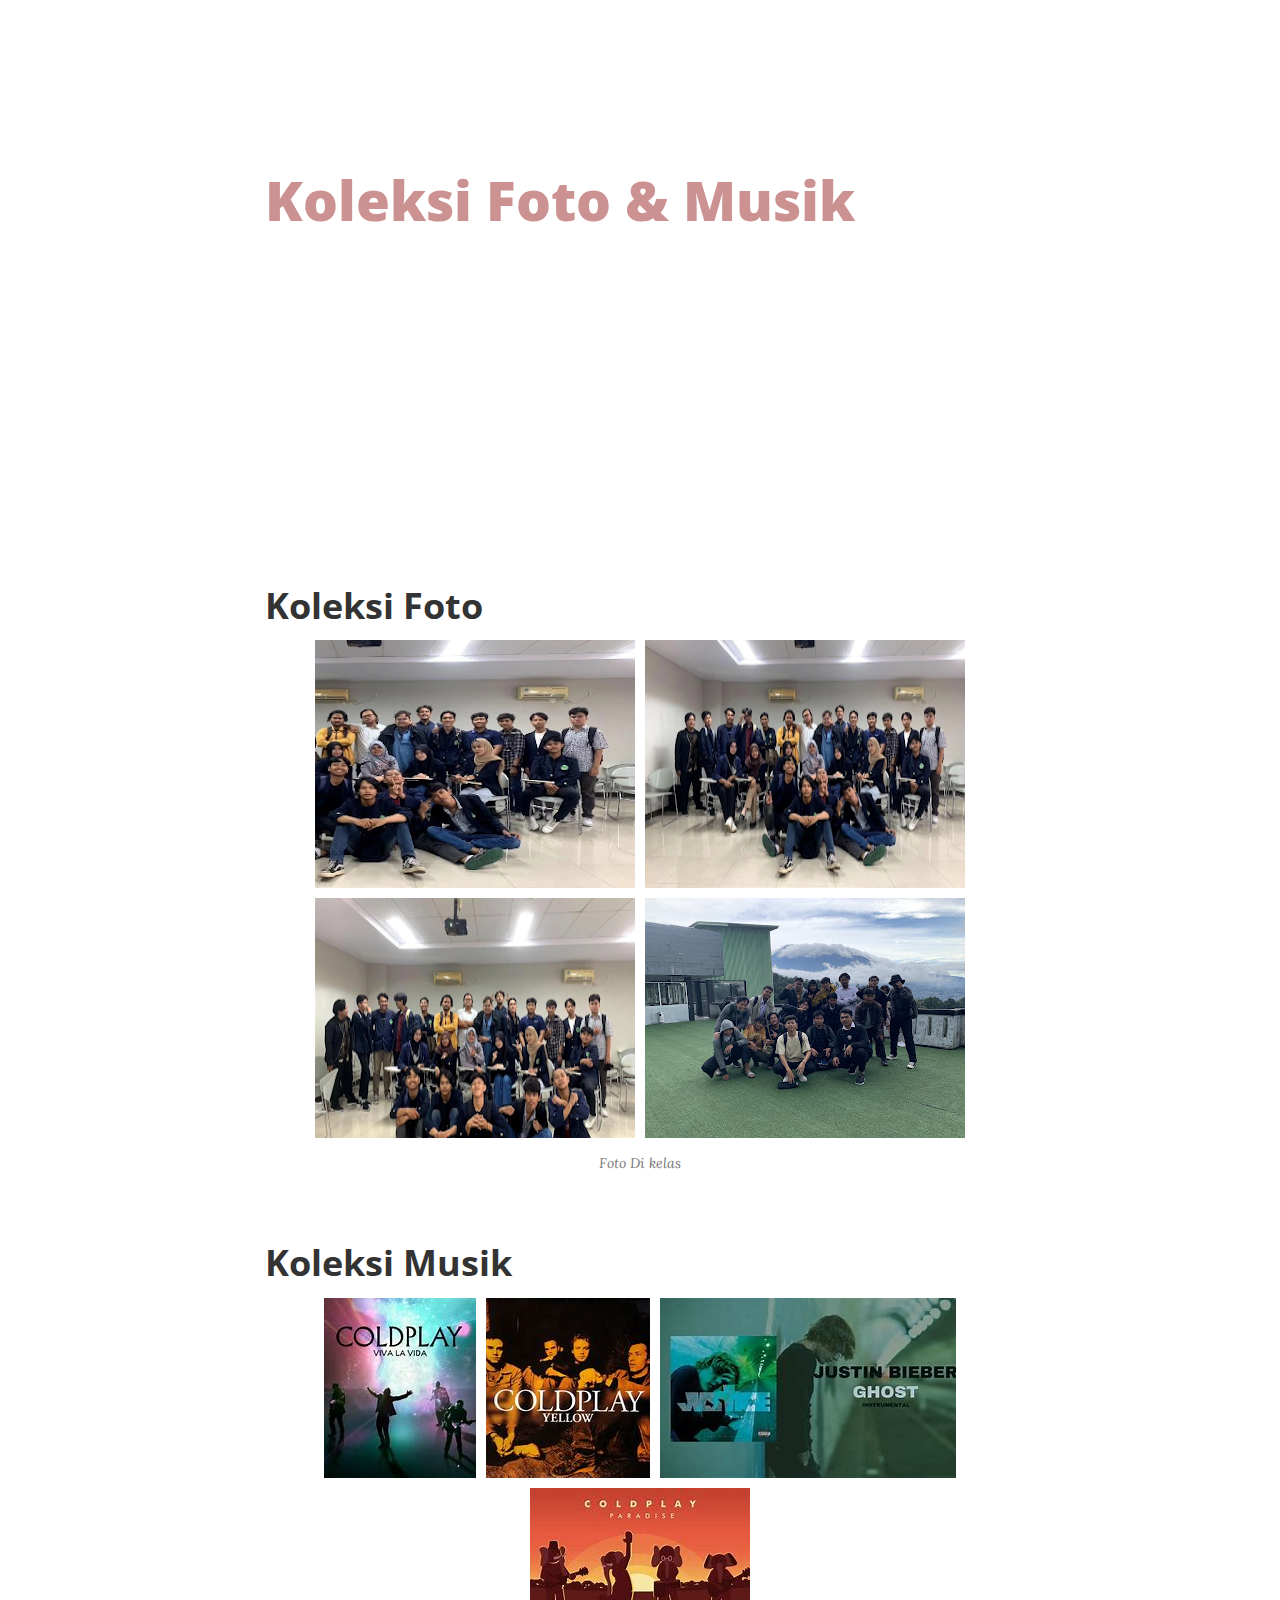
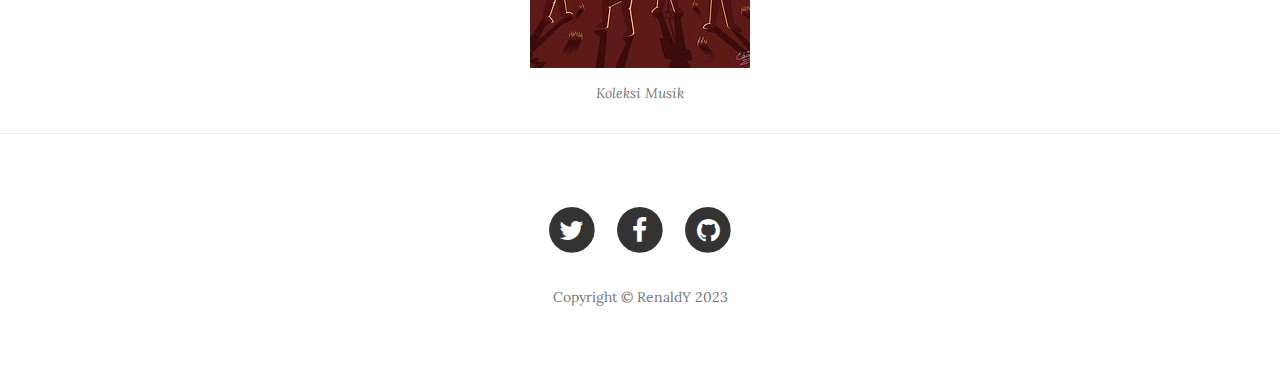
==== post2.html @ c597acca "Add files via upload" ====
<!DOCTYPE html>
<html lang="en">

<head>

    <meta charset="utf-8">
    <meta http-equiv="X-UA-Compatible" content="IE=edge">
    <meta name="viewport" content="width=device-width, initial-scale=1">
    <meta name="description" content="">
    <meta name="author" content="">

    <title>RenaldY</title>

    <!-- Bootstrap Core CSS -->
    <link href="./vendor/bootstrap/css/bootstrap.min.css" rel="stylesheet">

    <!-- Theme CSS -->
    <link href="./css/clean-blog.min.css" rel="stylesheet">

    <!-- Custom Fonts -->
    <link href="./vendor/font-awesome/css/font-awesome.min.css" rel="stylesheet" type="text/css">
    <link href='https://fonts.googleapis.com/css?family=Lora:400,700,400italic,700italic' rel='stylesheet' type='text/css'>
    <link href='https://fonts.googleapis.com/css?family=Open+Sans:300italic,400italic,600italic,700italic,800italic,400,300,600,700,800' rel='stylesheet' type='text/css'>

    <!-- HTML5 Shim and Respond.js IE8 support of HTML5 elements and media queries -->
    <!-- WARNING: Respond.js doesn't work if you view the page via file:// -->
    <!--[if lt IE 9]>
        <script src="https://oss.maxcdn.com/libs/html5shiv/3.7.0/html5shiv.js"></script>
        <script src="https://oss.maxcdn.com/libs/respond.js/1.4.2/respond.min.js"></script>
    <![endif]-->

</head>

<body>

    <!-- Navigation -->
    <nav class="navbar navbar-default navbar-custom navbar-fixed-top">
        <div class="container-fluid">
            <!-- Brand and toggle get grouped for better mobile display -->
            <div class="navbar-header page-scroll">
                <button type="button" class="navbar-toggle" data-toggle="collapse" data-target="#bs-example-navbar-collapse-1">
                    <span class="sr-only">Toggle navigation</span>
                    Menu <i class="fa fa-bars"></i>
                </button>
                <a class="navbar-brand" href="./index.html">RenaldY</a>
            </div>

            <!-- Collect the nav links, forms, and other content for toggling -->
            <div class="collapse navbar-collapse" id="bs-example-navbar-collapse-1">
                <ul class="nav navbar-nav navbar-right">
                    <li>
                        <a href="./index.html">Home</a>
                    </li>
                    <li>
                        <a href="./about.html">About</a>
                    </li>
                   
                    <li>
                        <a href="./contact.html">Contact</a>
                    </li>
                </ul>
            </div>
            <!-- /.navbar-collapse -->
        </div>
        <!-- /.container -->
    </nav>

    <!-- Page Header -->
    <!-- Set your background image for this header on the line below. -->
    <header class="intro-header" style="background-image: url('./img/Music.jpg')">
        <div class="container">
            <div class="row">
                <div class="col-lg-8 col-lg-offset-2 col-md-10 col-md-offset-1">
                    <div class="post-heading">
                        <h1 style="color: rgb(204, 146, 146);">Koleksi Foto & Musik</h1>
                        <h2 class="subheading">Problems look mighty small from 150 miles up</h2>
                        <span class="meta">Posted by <a href="#">Start Bootstrap</a> on August 24, 2014</span>
                    </div>
                </div>
            </div>
        </div>
    </header>

    <!-- Post Content -->
    <article>
        <div class="container">
            <div class="row">
                <div class="col-lg-8 col-lg-offset-2 col-md-10 col-md-offset-1">
                   <h2 class="section-heading">Koleksi Foto</h2>
                   <div class="image-gallery">
                        <img class="img-responsive" src="./img/1.png">
                        <img class="img-responsive" src="./img/2.png">
                        <img class="img-responsive" src="./img/3.png">
                        <img class="img-responsive" src="./img/4.jpg">
                    </div>
                    <span class="caption text-muted">Foto Di kelas</span>
                    
                    <h2 class="section-heading">Koleksi Musik</h2>
                    <div class="image-gallery">
                        <img class="img-responsive" src="./img/music1.jpg">
                        <img class="img-responsive" src="./img/music2.jpg">
                        <img class="img-responsive" src="./img/music3.jpg">
                        <img class="img-responsive" src="./img/music4.jpg">
                    </div>
                    <span class="caption text-muted">Koleksi Musik</span>

                </div>
            </div>
        </div>
    </article>

    <hr>

    <!-- Footer -->
    <footer>
        <div class="container">
            <div class="row">
                <div class="col-lg-8 col-lg-offset-2 col-md-10 col-md-offset-1">
                    <ul class="list-inline text-center">
                        <li>
                            <a href="https://x.com">
                                <span class="fa-stack fa-lg">
                                    <i class="fa fa-circle fa-stack-2x"></i>
                                    <i class="fa fa-twitter fa-stack-1x fa-inverse"></i>
                                </span>
                            </a>
                        </li>
                        <li>
                            <a href="https://www.facebook.com">
                                <span class="fa-stack fa-lg">
                                    <i class="fa fa-circle fa-stack-2x"></i>
                                    <i class="fa fa-facebook fa-stack-1x fa-inverse"></i>
                                </span>
                            </a>
                        </li>
                        <li>
                            <a href="https://github.com">
                                <span class="fa-stack fa-lg">
                                    <i class="fa fa-circle fa-stack-2x"></i>
                                    <i class="fa fa-github fa-stack-1x fa-inverse"></i>
                                </span>
                            </a>
                        </li>
                    </ul>
                    <p class="copyright text-muted">Copyright &copy; RenaldY 2023</p>
                </div>
            </div>
        </div>
    </footer>

    <!-- jQuery -->
    <script src="vendor/jquery/jquery.min.js"></script>

    <!-- Bootstrap Core JavaScript -->
    <script src="vendor/bootstrap/js/bootstrap.min.js"></script>

    <!-- Contact Form JavaScript -->
    <script src="js/jqBootstrapValidation.js"></script>
    <script src="js/contact_me.js"></script>

    <!-- Theme JavaScript -->
    <script src="js/clean-blog.min.js"></script>

</body>

</html>
---- css/clean-blog.min.css ----
/*!
 * Start Bootstrap - Clean Blog v3.3.7+1 (http://startbootstrap.com/template-overviews/clean-blog)
 * Copyright 2013-2017 Start Bootstrap
 * Licensed under MIT (https://github.com/BlackrockDigital/startbootstrap/blob/gh-pages/LICENSE)
 */a,body{color:#333}.navbar-custom .nav li a,.navbar-custom .navbar-brand,h1,h2,h3,h4,h5,h6{font-weight:800}.caption,.intro-header .page-heading,.intro-header .site-heading,footer .copyright{text-align:center}body{font-family:Lora,'Times New Roman',serif;font-size:20px;-webkit-tap-highlight-color:#0085A1}.intro-header .page-heading .subheading,.intro-header .post-heading .subheading,.intro-header .site-heading .subheading,.navbar-custom,h1,h2,h3,h4,h5,h6{font-family:'Open Sans','Helvetica Neue',Helvetica,Arial,sans-serif}p{line-height:1.5;margin:30px 0}p a{text-decoration:underline}a:focus,a:hover{color:#0085A1}a img:focus,a img:hover{cursor:zoom-in}blockquote{color:#777;font-style:italic}hr.small{max-width:100px;margin:15px auto;border-width:4px;border-color:#fff}.navbar-custom{position:absolute;top:0;left:0;width:100%;z-index:3}.navbar-custom .navbar-header .navbar-toggle{color:#777;font-weight:800;text-transform:uppercase;font-size:12px}.navbar-custom .nav li a{text-transform:uppercase;font-size:12px;letter-spacing:1px}@media only screen and (min-width:768px){.navbar-custom{background:0 0;border-bottom:1px solid transparent}.navbar-custom .navbar-brand{color:#fff;padding:20px}.navbar-custom .navbar-brand:focus,.navbar-custom .navbar-brand:hover{color:rgba(255,255,255,.8)}.navbar-custom .nav li a{color:#fff;padding:20px}.navbar-custom .nav li a:focus,.navbar-custom .nav li a:hover{color:rgba(255,255,255,.8)}.navbar-custom .nav li ul.dropdown-menu a{color:#333}.navbar-custom .nav li ul.dropdown-menu a:focus,.navbar-custom .nav li ul.dropdown-menu a:hover{color:#0085A1}}@media only screen and (min-width:1170px){.navbar-custom{-webkit-transition:background-color .3s;-moz-transition:background-color .3s;transition:background-color .3s;-webkit-transform:translate3d(0,0,0);-moz-transform:translate3d(0,0,0);-ms-transform:translate3d(0,0,0);-o-transform:translate3d(0,0,0);transform:translate3d(0,0,0);-webkit-backface-visibility:hidden;backface-visibility:hidden}.navbar-custom.is-fixed{position:fixed;top:-61px;background-color:rgba(255,255,255,.9);border-bottom:1px solid #f2f2f2;-webkit-transition:-webkit-transform .3s;-moz-transition:-moz-transform .3s;transition:transform .3s}.navbar-custom.is-fixed .navbar-brand{color:#333}.navbar-custom.is-fixed .navbar-brand:focus,.navbar-custom.is-fixed .navbar-brand:hover{color:#0085A1}.navbar-custom.is-fixed .nav li a{color:#333}.navbar-custom.is-fixed .nav li a:focus,.navbar-custom.is-fixed .nav li a:hover{color:#0085A1}.navbar-custom.is-visible{-webkit-transform:translate3d(0,100%,0);-moz-transform:translate3d(0,100%,0);-ms-transform:translate3d(0,100%,0);-o-transform:translate3d(0,100%,0);transform:translate3d(0,100%,0)}}.intro-header{background:center center no-repeat;-webkit-background-size:cover;-moz-background-size:cover;background-size:cover;-o-background-size:cover;margin-bottom:50px}.intro-header .page-heading,.intro-header .post-heading,.intro-header .site-heading{padding:100px 0 50px;color:#fff}.intro-header .page-heading h1,.intro-header .site-heading h1{margin-top:0;font-size:50px}.intro-header .page-heading .subheading,.intro-header .site-heading .subheading{font-size:24px;line-height:1.1;display:block;font-weight:300;margin:10px 0 0}@media only screen and (min-width:768px){.intro-header .page-heading,.intro-header .post-heading,.intro-header .site-heading{padding:150px 0}.intro-header .page-heading h1,.intro-header .site-heading h1{font-size:80px}}.intro-header .post-heading h1{font-size:35px}.intro-header .post-heading .meta,.intro-header .post-heading .subheading{line-height:1.1;display:block}.intro-header .post-heading .subheading{font-size:24px;margin:10px 0 30px;font-weight:600}.intro-header .post-heading .meta{font-family:Lora,'Times New Roman',serif;font-style:italic;font-weight:300;font-size:20px}.intro-header .post-heading .meta a{color:#fff}@media only screen and (min-width:768px){.intro-header .post-heading h1{font-size:55px}.intro-header .post-heading .subheading{font-size:30px}}.post-preview>a{color:#333}.post-preview>a:focus,.post-preview>a:hover{text-decoration:none;color:#0085A1}.post-preview>a>.post-title{font-size:30px;margin-top:30px;margin-bottom:10px}.post-preview>a>.post-subtitle{margin:0 0 10px;font-weight:300}.post-preview>.post-meta{color:#777;font-size:18px;font-style:italic;margin-top:0}.post-preview>.post-meta>a{text-decoration:none;color:#333}.post-preview>.post-meta>a:focus,.post-preview>.post-meta>a:hover{color:#0085A1;text-decoration:underline}@media only screen and (min-width:768px){.post-preview>a>.post-title{font-size:36px}}.section-heading{font-size:36px;margin-top:60px;font-weight:700}.btn,.pager li>a,.pager li>span{font-family:'Open Sans','Helvetica Neue',Helvetica,Arial,sans-serif;text-transform:uppercase;font-weight:800;letter-spacing:1px}.caption{font-size:14px;padding:10px;font-style:italic;margin:0;display:block;border-bottom-right-radius:5px;border-bottom-left-radius:5px}footer{padding:50px 0 65px}footer .list-inline{margin:0;padding:0}footer .copyright{font-size:14px;margin-bottom:0}.floating-label-form-group{font-size:14px;position:relative;margin-bottom:0;padding-bottom:.5em;border-bottom:1px solid #eee}.floating-label-form-group input,.floating-label-form-group textarea{z-index:1;position:relative;padding-right:0;padding-left:0;border:none;border-radius:0;font-size:1.5em;background:0 0;box-shadow:none!important;resize:none}.floating-label-form-group label{display:block;z-index:0;position:relative;top:2em;margin:0;font-size:.85em;line-height:1.764705882em;vertical-align:middle;vertical-align:baseline;opacity:0;-webkit-transition:top .3s ease,opacity .3s ease;-moz-transition:top .3s ease,opacity .3s ease;-ms-transition:top .3s ease,opacity .3s ease;transition:top .3s ease,opacity .3s ease}.floating-label-form-group::not(:first-child){padding-left:14px;border-left:1px solid #eee}.floating-label-form-group-with-value label{top:0;opacity:1}.floating-label-form-group-with-focus label{color:#0085A1}form .row:first-child .floating-label-form-group{border-top:1px solid #eee}.btn{font-size:14px;border-radius:0;padding:15px 25px}.btn-lg{font-size:16px;padding:25px 35px}.btn-default:focus,.btn-default:hover{background-color:#0085A1;border:1px solid #0085A1;color:#fff}.pager{margin:20px 0 0}.pager li>a,.pager li>span{font-size:14px;padding:15px 25px;background-color:#fff;border-radius:0}.pager li>a:focus,.pager li>a:hover{color:#fff;background-color:#0085A1;border:1px solid #0085A1}.pager .disabled>a,.pager .disabled>a:focus,.pager .disabled>a:hover,.pager .disabled>span{color:#777;background-color:#333;cursor:not-allowed}::-moz-selection{color:#fff;text-shadow:none;background:#0085A1}::selection{color:#fff;text-shadow:none;background:#0085A1}img::selection{color:#fff;background:0 0}img::-moz-selection{color:#fff;background:0 0}

.image-gallery {
    display: flex;
    flex-wrap: wrap;
    justify-content: center;
}

.image-gallery img {
    margin: 5px;
}
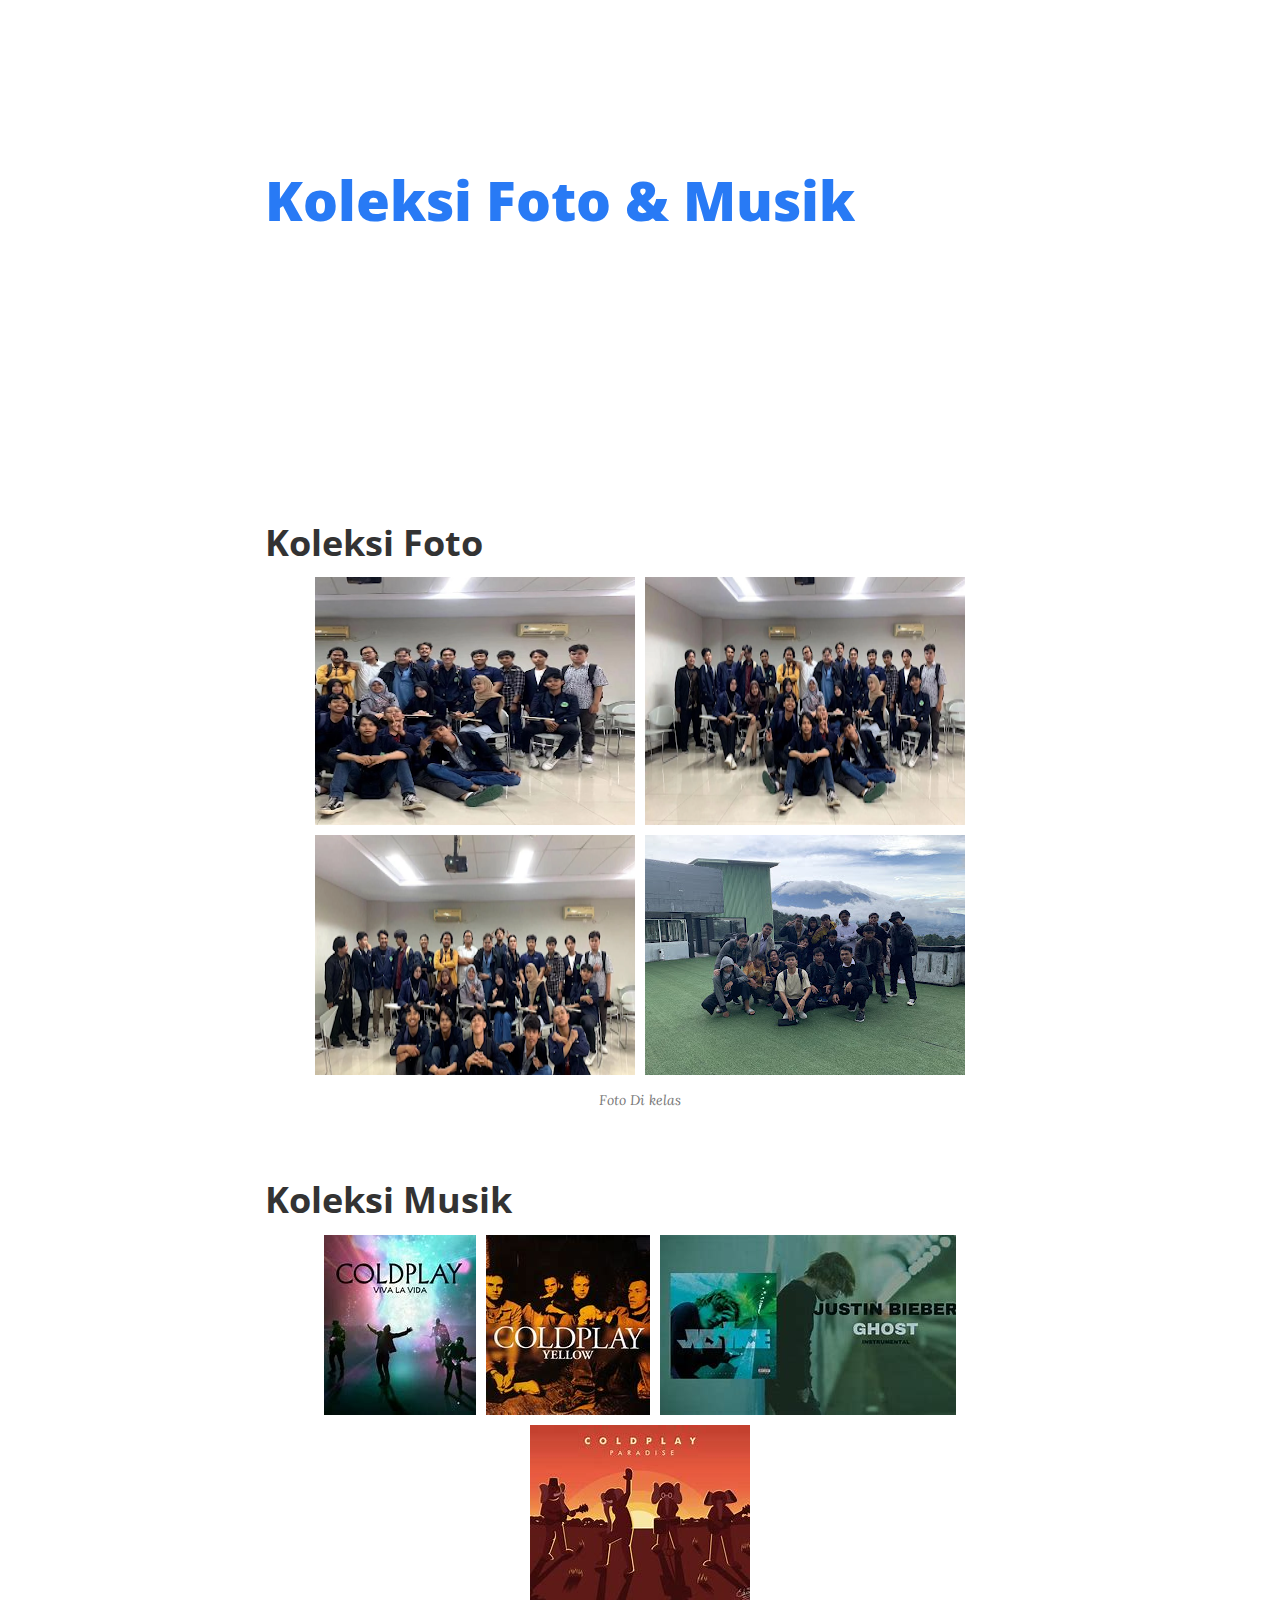
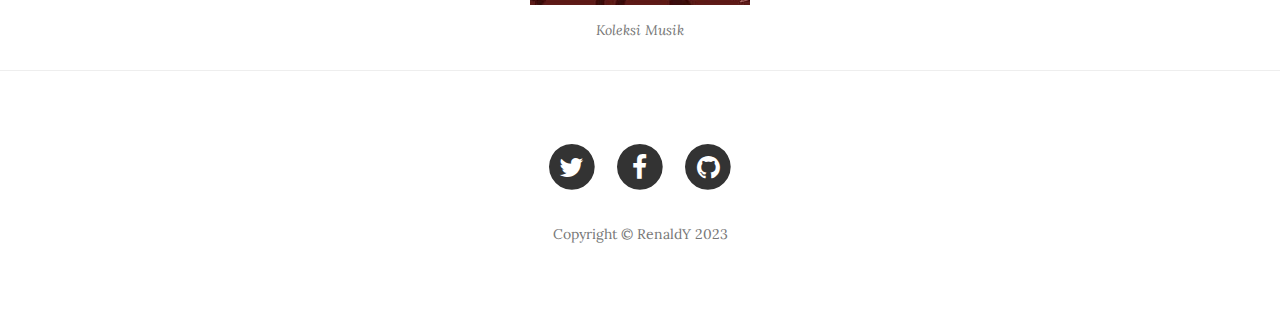
==== commit f99d81af: "Update post2.html" ====
--- a/post2.html
+++ b/post2.html
@@ -72,9 +72,8 @@
             <div class="row">
                 <div class="col-lg-8 col-lg-offset-2 col-md-10 col-md-offset-1">
                     <div class="post-heading">
-                        <h1 style="color: rgb(204, 146, 146);">Koleksi Foto & Musik</h1>
-                        <h2 class="subheading">Problems look mighty small from 150 miles up</h2>
-                        <span class="meta">Posted by <a href="#">Start Bootstrap</a> on August 24, 2014</span>
+                        <h1 style="color: rgb(40, 122, 245);">Koleksi Foto & Musik</h1>
+                        <span class="meta">Posted by <a href="#">RenaldY</a> on December 2023</span>
                     </div>
                 </div>
             </div>
